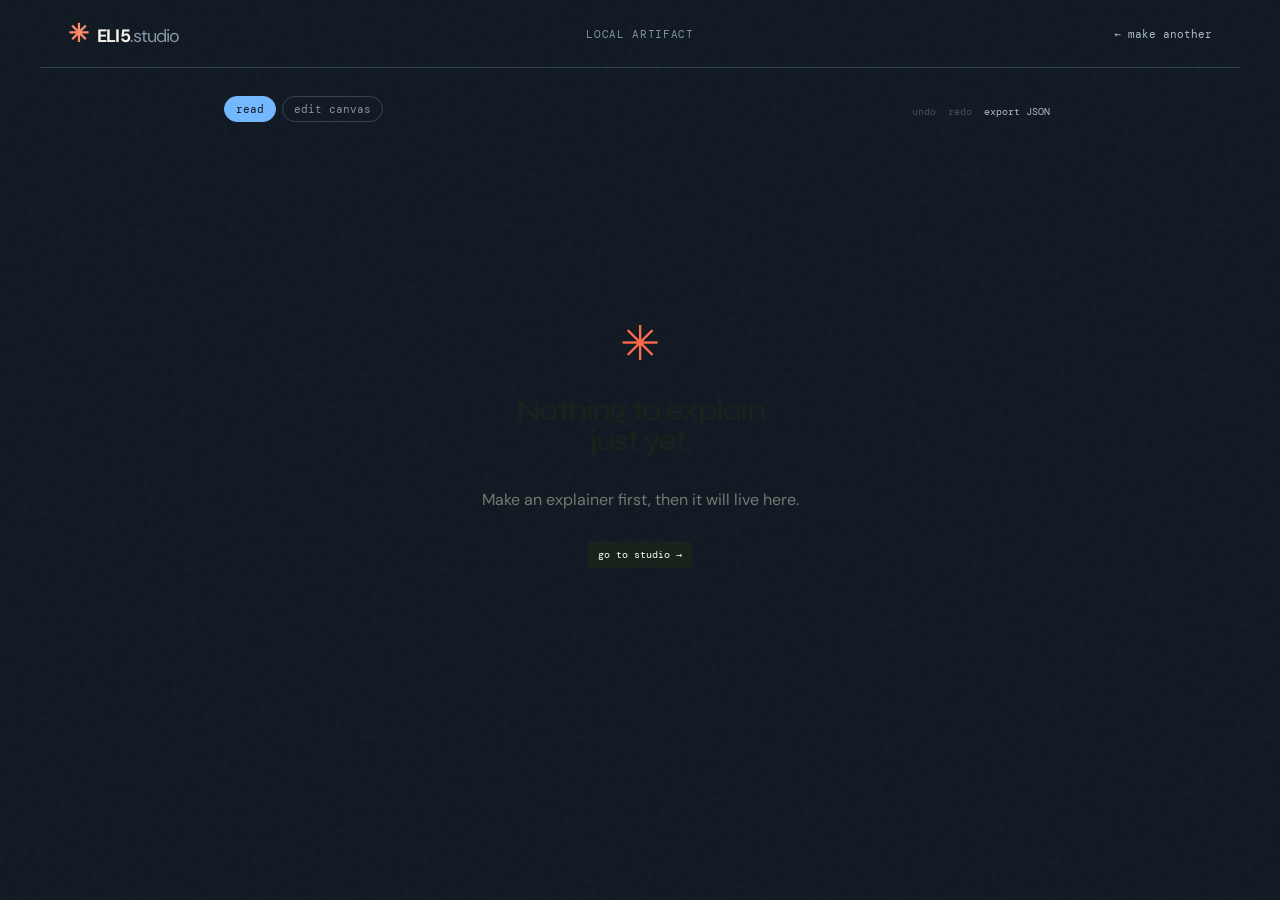
==== artifact.html @ 07897e60 "feat: move live artifacts to focused page" ====
<!doctype html>
<html lang="en">
<head>
  <meta charset="UTF-8" />
  <meta name="viewport" content="width=device-width, initial-scale=1.0" />
  <meta name="description" content="A visual explanation made with ELI5 Studio." />
  <title>Explainer artifact — ELI5 Studio</title>
  <link rel="preconnect" href="https://fonts.googleapis.com"><link rel="preconnect" href="https://fonts.gstatic.com" crossorigin>
  <link href="https://fonts.googleapis.com/css2?family=DM+Mono:wght@400;500&family=DM+Sans:wght@400;500;600;700&family=Syne:wght@600;700;800&display=swap" rel="stylesheet">
  <link rel="stylesheet" href="styles.css" />
</head>
<body class="artifact-page">
  <div class="grain"></div>
  <header class="artifact-nav"><a class="brand" href="index.html"><span class="brand-mark">✳</span> ELI5<span class="muted">.studio</span></a><span id="artifactStatus" class="mono">LOCAL ARTIFACT</span><a class="back-link" href="index.html">← make another</a></header>
  <main class="artifact-shell">
    <div class="artifact-page-toolbar"><div class="view-switcher"><button id="readerMode" class="active">read</button><button id="canvasMode">edit canvas</button></div><div><button id="undo" class="text-button" disabled>undo</button><button id="redo" class="text-button" disabled>redo</button><button id="exportJson" class="text-button">export JSON</button></div></div>
    <div id="artifact" class="artifact artifact-page-content empty-state"><div class="empty-icon">✳</div><h2>Nothing to explain<br>just yet.</h2><p>Make an explainer first, then it will live here.</p><a class="artifact-primary-link" href="index.html">go to studio →</a></div>
    <p id="canvasHelp" class="canvas-help" hidden>Drag nodes to explore · shift-click to multi-select · double-click two nodes to connect</p>
  </main>
  <script type="module" src="artifact.js"></script>
</body>
</html>
---- styles.css ----
:root{--ink:#17211b;--paper:#f5f3ed;--lime:#c9f36b;--orange:#ff6b4a;--line:#c9c9bf;--muted:#74796f}*{box-sizing:border-box}body{margin:0;background:var(--paper);color:var(--ink);font-family:'DM Sans',sans-serif}.grain{position:fixed;inset:0;pointer-events:none;opacity:.07;background-image:url("data:image/svg+xml,%3Csvg viewBox='0 0 180 180' xmlns='http://www.w3.org/2000/svg'%3E%3Cfilter id='n'%3E%3CfeTurbulence type='fractalNoise' baseFrequency='.8' numOctaves='4' stitchTiles='stitch'/%3E%3C/filter%3E%3Crect width='100%25' height='100%25' filter='url(%23n)' opacity='.35'/%3E%3C/svg%3E")}.wrap{max-width:1120px;margin:auto;padding-left:32px;padding-right:32px}.nav{height:84px;display:flex;align-items:center;justify-content:space-between;border-bottom:1px solid var(--line)}.brand{color:var(--ink);text-decoration:none;font-weight:700;font-size:18px;letter-spacing:-.05em}.brand-mark{color:var(--orange);font-size:25px;margin-right:6px}.muted{color:var(--muted);font-weight:400}.nav-note,.mono{font-family:'DM Mono',monospace;font-size:11px;letter-spacing:.06em;color:var(--muted)}.status-dot{display:inline-block;width:7px;height:7px;background:#76b544;border-radius:50%;margin-right:7px}.hero{padding:88px 0 62px;max-width:800px}.eyebrow,.section-kicker,.label{font:500 11px 'DM Mono',monospace;letter-spacing:.12em;color:var(--orange)}h1{font:800 clamp(64px,10vw,126px)/.85 Syne,sans-serif;letter-spacing:-.09em;margin:26px 0 34px}h1 em{font-style:normal;color:var(--orange)}.hero-copy{font-size:20px;line-height:1.45;max-width:510px;margin:0;color:#4c554c}.hero-rule{display:flex;align-items:center;gap:12px;margin-top:54px;font:11px 'DM Mono',monospace;color:var(--muted)}.hero-rule span:nth-child(odd){color:var(--orange)}.line{height:1px;background:var(--line);width:72px}.studio-grid{display:grid;grid-template-columns:1fr 1fr;gap:18px}.panel{border:1px solid var(--ink);background:#fffef9;min-height:550px;padding:24px;box-shadow:5px 5px 0 var(--ink)}.panel-top{display:flex;justify-content:space-between;align-items:center}.label{color:var(--ink)}.panel-top .mono{color:var(--orange)}textarea{width:100%;height:150px;border:0;border-bottom:1px solid var(--line);background:transparent;resize:none;outline:none;font:500 31px/1.15 Syne,sans-serif;letter-spacing:-.05em;color:var(--ink);padding:35px 0 15px}textarea::placeholder{color:#b8bbb2}.suggestions{display:flex;gap:7px;margin:15px 0 36px;flex-wrap:wrap}.suggestions button{background:transparent;border:1px solid var(--line);border-radius:99px;padding:7px 11px;color:var(--muted);font:11px 'DM Mono',monospace;cursor:pointer}.suggestions button:hover{border-color:var(--orange);color:var(--orange)}.field-row{border-top:1px solid var(--line);padding:14px 0;display:flex;justify-content:space-between;align-items:center}.field-row label{font:10px 'DM Mono',monospace;color:var(--muted)}select{border:0;background:transparent;color:var(--ink);font:500 13px 'DM Sans';outline:none;text-align:right}.generate{width:100%;border:0;background:var(--ink);color:#fffef9;padding:17px 18px;margin-top:24px;display:flex;justify-content:space-between;cursor:pointer;font:600 14px 'DM Sans'}.generate:hover{background:var(--orange)}.arrow{font-size:18px}.tip{text-align:center;color:var(--muted);font:10px 'DM Mono',monospace}kbd{border:1px solid var(--line);padding:2px 5px;border-radius:3px}.preview-panel{display:flex;flex-direction:column}.artifact-tag{font:10px 'DM Mono',monospace;color:#76a94d}.artifact{flex:1;display:flex;flex-direction:column;justify-content:center;align-items:center;text-align:center}.empty-icon{font-size:48px;color:var(--orange);margin-bottom:20px}.artifact h2{font:600 30px/1 Syne,sans-serif;letter-spacing:-.06em;margin:0 0 16px}.artifact p{color:var(--muted);line-height:1.6}.preview-footer{border-top:1px solid var(--line);padding-top:15px;display:flex;justify-content:space-between;align-items:center;font:10px 'DM Mono',monospace;color:var(--muted)}.text-button{border:0;background:transparent;color:var(--orange);font:10px 'DM Mono',monospace;cursor:pointer}.explain-title{align-self:flex-start;text-align:left;font:600 27px/1.05 Syne,sans-serif;letter-spacing:-.05em;margin:18px 0}.explain-visual{width:100%;background:var(--lime);padding:22px;margin:10px 0 18px;display:flex;align-items:center;justify-content:center;gap:8px;min-height:130px}.node{border:2px solid var(--ink);padding:13px 10px;background:#fffef9;font-weight:700;font-size:12px}.connector{font-size:22px}.explain-copy{align-self:flex-start;text-align:left;font-size:14px;line-height:1.5;color:#4c554c}.how-it-works{padding:110px 0 80px}.section-kicker{margin-bottom:25px}.principles{display:grid;grid-template-columns:repeat(3,1fr);border-top:1px solid var(--ink)}.principles div{padding:20px 18px 20px 0;border-right:1px solid var(--line)}.principles div+div{padding-left:18px}.principles strong,.principles span{display:block}.principles strong{font:600 20px Syne,sans-serif}.principles span{color:var(--muted);font-size:13px;margin-top:8px}footer{border-top:1px solid var(--line);padding:20px 0 35px;display:flex;justify-content:space-between;color:var(--muted);font-size:12px}@media(max-width:700px){.wrap{padding-left:20px;padding-right:20px}.nav-note{display:none}.hero{padding:65px 0 45px}.studio-grid{grid-template-columns:1fr}.panel{min-height:500px}.principles{grid-template-columns:1fr}.principles div,.principles div+div{border-right:0;border-bottom:1px solid var(--line);padding:18px 0}footer{display:block}footer .mono{display:block;margin-top:8px}}

/* Document core reader */
.document-reader { width: 100%; }
.document-template { color: var(--muted, #8793a3); font: 11px 'DM Mono', monospace; letter-spacing: .12em; text-transform: uppercase; }
.document-reader h2 { font-family: 'Syne', sans-serif; font-size: clamp(28px, 4vw, 46px); line-height: 1; letter-spacing: -.05em; margin: 18px 0; }
.document-thesis { color: var(--muted, #8793a3); font-size: 16px; line-height: 1.55; }
.document-flow { display: flex; flex-wrap: wrap; align-items: center; gap: 8px; margin: 28px 0; }
.document-flow > span:not(.connector) { padding: 12px 14px; border: 1px solid #40556d; border-radius: 12px; background: #172331; color: #f5f1e9; }
.document-flow .connector { color: #73b9ff; font-size: 22px; }
.document-relations { padding: 16px 18px; margin: 0; border-left: 2px solid #f6bf58; color: var(--muted, #8793a3); list-style: none; }
.document-relations li + li { margin-top: 8px; }
.document-relations b { color: #f5f1e9; }
.preview-footer .text-button + .text-button { margin-left: 12px; }
.view-switcher { display:flex; gap:6px; margin:-4px 0 12px; }
.view-switcher button { border:1px solid #334457; background:transparent; color:#8391a2; border-radius:999px; padding:5px 11px; font:11px 'DM Mono',monospace; cursor:pointer; }
.view-switcher button.active { color:#10151d; background:#73b9ff; border-color:#73b9ff; }
.canvas-artifact { overflow:hidden; min-height:420px; padding:0 !important; background:#111a25; }
.mental-canvas { width:100%; height:420px; display:block; cursor:grab; background-image:radial-gradient(#2b3a4d 1px,transparent 1px); background-size:24px 24px; }
.mental-canvas:active { cursor:grabbing; }
.canvas-node { cursor:grab; outline:none; }
.canvas-node rect { fill:#172331; stroke:#58718c; stroke-width:1.5; }
.canvas-node text { fill:#f5f1e9; font:600 15px 'DM Sans',sans-serif; pointer-events:none; }
.canvas-node.role-cause rect { stroke:#f6bf58; }
.canvas-node.role-effect rect { stroke:#fd8b86; }
.canvas-node:focus rect, .canvas-node:hover rect, .canvas-node.selected rect { stroke:#73b9ff; stroke-width:2.5; }
.resize-handle { fill:#73b9ff; opacity:0; cursor:nwse-resize; }
.canvas-node:hover .resize-handle, .canvas-node.selected .resize-handle { opacity:1; }
.canvas-edge { fill:none; stroke:#73b9ff; stroke-width:2; opacity:.75; }
.canvas-help { color:#8493a4; font:11px 'DM Mono',monospace; padding:8px 0; }

/* Reader artifact: the mental model is the product, not a debug dump. */
.document-reader{align-self:stretch;text-align:left;color:#f7f4ec;padding:4px 0 0}.reader-header{display:flex;align-items:center;justify-content:space-between;gap:12px}.document-template{color:#ff8a69;font:600 10px 'DM Mono',monospace;letter-spacing:.16em}.reader-status{border:1px solid #385069;color:#8da1b5;border-radius:999px;padding:5px 9px;font:10px 'DM Mono',monospace}.document-reader h2{font:800 clamp(32px,5vw,58px)/.95 Syne,sans-serif;letter-spacing:-.07em;margin:17px 0 14px;max-width:560px}.document-thesis{color:#afbdc9;font-size:15px;line-height:1.55;max-width:570px;margin:0}.reader-visual{position:relative;margin:30px 0 20px;padding:17px 16px 20px;border:1px solid #33485e;border-radius:18px;background:linear-gradient(145deg,#1a2a3b,#121c28);overflow:hidden}.reader-visual:before{content:'';position:absolute;inset:0;opacity:.25;background-image:radial-gradient(#7391ab 1px,transparent 1px);background-size:18px 18px}.reader-flow-label,.reader-flow{position:relative}.reader-flow-label{color:#7e94a8;font:10px 'DM Mono',monospace;letter-spacing:.14em;margin-bottom:14px}.reader-flow{display:flex;align-items:center;gap:7px;min-height:86px}.reader-node{position:relative;display:flex;flex:1;min-width:0;min-height:76px;flex-direction:column;justify-content:space-between;padding:12px;border:1px solid #55718c;border-radius:12px;background:#1b2b3b;box-shadow:0 8px 18px #07101955}.reader-node-index{color:#78bfff;font:10px 'DM Mono',monospace}.reader-node strong{font-size:14px;line-height:1.15;overflow-wrap:anywhere}.reader-node small{color:#8298aa;font:10px 'DM Mono',monospace;text-transform:uppercase}.reader-node.role-cause{border-color:#d49e4d}.reader-node.role-effect{border-color:#dc7776}.reader-arrow{color:#78bfff;font-size:20px;flex:0 0 auto}.document-relations{display:flex;flex-direction:column;gap:8px;padding:0;margin:0;list-style:none}.document-relations li{display:grid;grid-template-columns:1fr auto 1fr;gap:8px;align-items:center;color:#e8e5dc;font-size:12px}.document-relations li span:last-child{text-align:right}.document-relations b{color:#ffbd62;font:10px 'DM Mono',monospace;text-align:center}.reader-sources{border-top:1px solid #2e4051;margin:22px 0 0;padding-top:12px;color:#72879a;font:10px 'DM Mono',monospace}.reader-sources a{color:#8ec7ff}.reader-feedback-loop .reader-visual{border-color:#785b43}.reader-feedback-loop .reader-flow{transform:rotate(-2deg)}.reader-branches .reader-node:nth-child(3n){border-color:#a78bce}.reader-timeline .reader-node-index{color:#ffbd62}.reader-tradeoff .reader-node:nth-child(even){border-color:#df7776}@media(max-width:520px){.reader-flow{align-items:stretch;flex-direction:column}.reader-arrow{align-self:center;transform:rotate(90deg)}.reader-node{flex:1}.document-relations li{grid-template-columns:1fr;gap:3px}.document-relations li span:last-child{text-align:left}}

/* Progressive disclosure: the default path is question → explanation. */
.friendly-default span{color:var(--muted);font-size:13px}.advanced-tools{margin-top:20px;border-top:1px solid var(--line)}.advanced-tools summary{cursor:pointer;list-style:none;padding:15px 0 3px;color:var(--muted);font:11px 'DM Mono',monospace}.advanced-tools summary::-webkit-details-marker,.artifact-menu summary::-webkit-details-marker{display:none}.advanced-tools summary:after{content:' +';color:var(--orange)}.advanced-tools[open] summary:after{content:' −'}.advanced-tools .field-row:first-of-type{margin-top:10px}.artifact-menu{position:relative;display:inline-block;margin-left:10px}.artifact-menu summary{cursor:pointer;list-style:none;color:var(--muted);font:10px 'DM Mono',monospace}.artifact-menu[open]{background:#fffef9;border:1px solid var(--line);padding:8px;position:absolute;right:0;bottom:0;z-index:3;min-width:120px}.artifact-menu[open] button{display:block;width:100%;padding:6px 0;text-align:left}.artifact-menu[open] summary{margin-bottom:5px}.preview-footer{position:relative}.preview-footer #refine{font-weight:600;color:var(--ink);border:1px solid var(--ink);padding:6px 8px}.preview-footer #refine:hover{background:var(--lime)}

/* Explanatory card stack: conclusion → shape → causal relations → unpacked meaning. */
.reader-conclusion{position:relative;padding:4px 0 3px}.conclusion-label,.section-label{display:block;color:#7e94a8;font:10px 'DM Mono',monospace;letter-spacing:.14em}.reader-conclusion .conclusion-label{color:#ffbd62;margin-bottom:10px}.relationship-section{border:1px solid #33485e;border-radius:14px;padding:15px 16px;margin:18px 0}.relationship-section .section-label{margin-bottom:12px}.reader-insight{display:grid;grid-template-columns:125px 1fr;gap:12px;align-items:start;padding:15px 0 16px;border-bottom:1px solid #2e4051}.reader-insight span{color:#78bfff;font:10px 'DM Mono',monospace;letter-spacing:.12em;padding-top:4px}.reader-insight p{margin:0;color:#d6e2ed;font-size:13px;line-height:1.5}.explanation-section{padding:21px 0 0}.explanation-section .section-label{margin-bottom:10px}.explanation-cards{display:grid;grid-template-columns:1fr;gap:8px}.explanation-card{display:grid;grid-template-columns:34px 1fr;gap:10px;border:1px solid #33485e;border-radius:12px;padding:12px 13px;background:#152230}.explanation-card.role-cause{border-left:3px solid #d49e4d}.explanation-card.role-effect{border-left:3px solid #dc7776}.card-number{color:#78bfff;font:10px 'DM Mono',monospace;padding-top:4px}.explanation-card h3{font:600 14px 'DM Sans',sans-serif;margin:0 0 4px;color:#f7f4ec}.explanation-card p{margin:0;color:#9fb0bf;font-size:12px;line-height:1.45}.reader-sources span{color:#ffbd62;margin-right:8px}@media(max-width:520px){.reader-insight{grid-template-columns:1fr;gap:5px}.reader-insight span{padding:0}.relationship-section{padding:13px}.explanation-card{grid-template-columns:26px 1fr}}

/* Visual themes are independent from information templates. */
.theme-editorial{--artifact-bg:#101923;--artifact-surface:#152230;--artifact-line:#33485e;--artifact-ink:#f7f4ec;--artifact-muted:#9fb0bf;--artifact-accent:#ffbd62}.theme-canvas{--artifact-bg:#0d1420;--artifact-surface:#111f31;--artifact-line:#355579;--artifact-ink:#f3f8ff;--artifact-muted:#a1bed7;--artifact-accent:#73b9ff;background:#0d1420!important}.theme-canvas .reader-visual{background:#101e31;background-image:linear-gradient(#1c3450 1px,transparent 1px),linear-gradient(90deg,#1c3450 1px,transparent 1px);background-size:24px 24px}.theme-canvas .reader-node{border-radius:5px;box-shadow:4px 4px 0 #06101b}.theme-canvas .explanation-card{border-radius:5px}.theme-notebook{--artifact-bg:#f6f0df;--artifact-surface:#fffdf4;--artifact-line:#d4c39c;--artifact-ink:#292720;--artifact-muted:#746e60;--artifact-accent:#ba5b43;background:#f6f0df!important;color:#292720}.theme-notebook .document-reader{color:#292720}.theme-notebook .document-template,.theme-notebook .conclusion-label{color:#ba5b43}.theme-notebook .reader-status{border-color:#c8b789;color:#746e60}.theme-notebook .document-thesis,.theme-notebook .explanation-card p{color:#746e60}.theme-notebook .reader-visual,.theme-notebook .relationship-section{background:#fffdf4;border-color:#d4c39c}.theme-notebook .reader-visual:before{background-image:linear-gradient(#e3d7b9 1px,transparent 1px);background-size:100% 28px;opacity:.7}.theme-notebook .reader-node,.theme-notebook .explanation-card{background:#fffdf4;border-color:#cfbd8f;box-shadow:none}.theme-notebook .reader-node strong,.theme-notebook .explanation-card h3,.theme-notebook .document-relations li,.theme-notebook .reader-insight p{color:#292720}.theme-notebook .reader-node small,.theme-notebook .section-label,.theme-notebook .reader-flow-label{color:#887f6d}.theme-notebook .reader-arrow,.theme-notebook .card-number,.theme-notebook .reader-insight span{color:#ba5b43}.theme-notebook .reader-insight,.theme-notebook .reader-sources{border-color:#d4c39c}.theme-executive{--artifact-bg:#fff;--artifact-surface:#f7f9fc;--artifact-line:#d9e0e8;--artifact-ink:#172332;--artifact-muted:#637285;--artifact-accent:#266dd3;background:#fff!important;color:#172332}.theme-executive .document-reader{color:#172332}.theme-executive .document-template,.theme-executive .conclusion-label{color:#266dd3}.theme-executive .reader-status{border-radius:3px;border-color:#c3d2e6;color:#266dd3}.theme-executive .document-thesis,.theme-executive .explanation-card p{color:#637285}.theme-executive .reader-visual,.theme-executive .relationship-section{background:#f7f9fc;border-color:#d9e0e8;border-radius:5px}.theme-executive .reader-visual:before{display:none}.theme-executive .reader-node,.theme-executive .explanation-card{background:#fff;border-color:#d9e0e8;border-radius:4px;box-shadow:none}.theme-executive .reader-node strong,.theme-executive .explanation-card h3,.theme-executive .document-relations li,.theme-executive .reader-insight p{color:#172332}.theme-executive .reader-node small,.theme-executive .section-label,.theme-executive .reader-flow-label{color:#637285}.theme-executive .reader-arrow,.theme-executive .card-number,.theme-executive .reader-insight span{color:#266dd3}.theme-executive .reader-insight,.theme-executive .reader-sources{border-color:#d9e0e8}

/* The studio is an entry point; artifacts get their own distraction-free page. */
.artifact-preview-note{margin:7px 0 10px;color:var(--muted);font:10px/1.4 'DM Mono',monospace}.open-artifact-link,.artifact-primary-link{display:inline-block;border:1px solid var(--ink);padding:6px 9px;background:var(--ink);color:#fffef9;text-decoration:none;font:10px 'DM Mono',monospace}.open-artifact-link:hover,.artifact-primary-link:hover{background:var(--orange);border-color:var(--orange)}.artifact-page{background:#111923}.artifact-nav{height:68px;max-width:1200px;margin:auto;padding:0 28px;display:grid;grid-template-columns:1fr auto 1fr;align-items:center;border-bottom:1px solid #2d4052}.artifact-nav .brand{color:#f7f4ec}.artifact-nav .muted{color:#8595a4}.artifact-nav .brand-mark{color:#ff8a69}.artifact-nav .mono{color:#7f94a7}.back-link{justify-self:end;color:#afbdc9;text-decoration:none;font:11px 'DM Mono',monospace}.back-link:hover{color:#ffbd62}.artifact-shell{max-width:880px;margin:0 auto;padding:28px 24px 64px}.artifact-page-toolbar{display:flex;align-items:center;justify-content:space-between;gap:12px;margin-bottom:18px}.artifact-page-content{min-height:600px;padding:38px!important;justify-content:flex-start}.artifact-page-content.empty-state{justify-content:center}.artifact-page-content .document-reader{max-width:760px;margin:0 auto}.artifact-page .view-switcher{margin:0}.artifact-page .text-button{color:#afbdc9}.artifact-page .text-button:disabled{opacity:.35}.artifact-page .mental-canvas{height:620px}.artifact-page .canvas-artifact{padding:0!important}.artifact-page .artifact-primary-link{margin-top:12px}@media(max-width:600px){.artifact-nav{padding:0 18px;grid-template-columns:1fr auto}.artifact-nav #artifactStatus{display:none}.artifact-shell{padding:18px 14px 45px}.artifact-page-toolbar{align-items:flex-start;flex-direction:column}.artifact-page-content{padding:22px!important;min-height:500px}.artifact-page .mental-canvas{height:520px}}
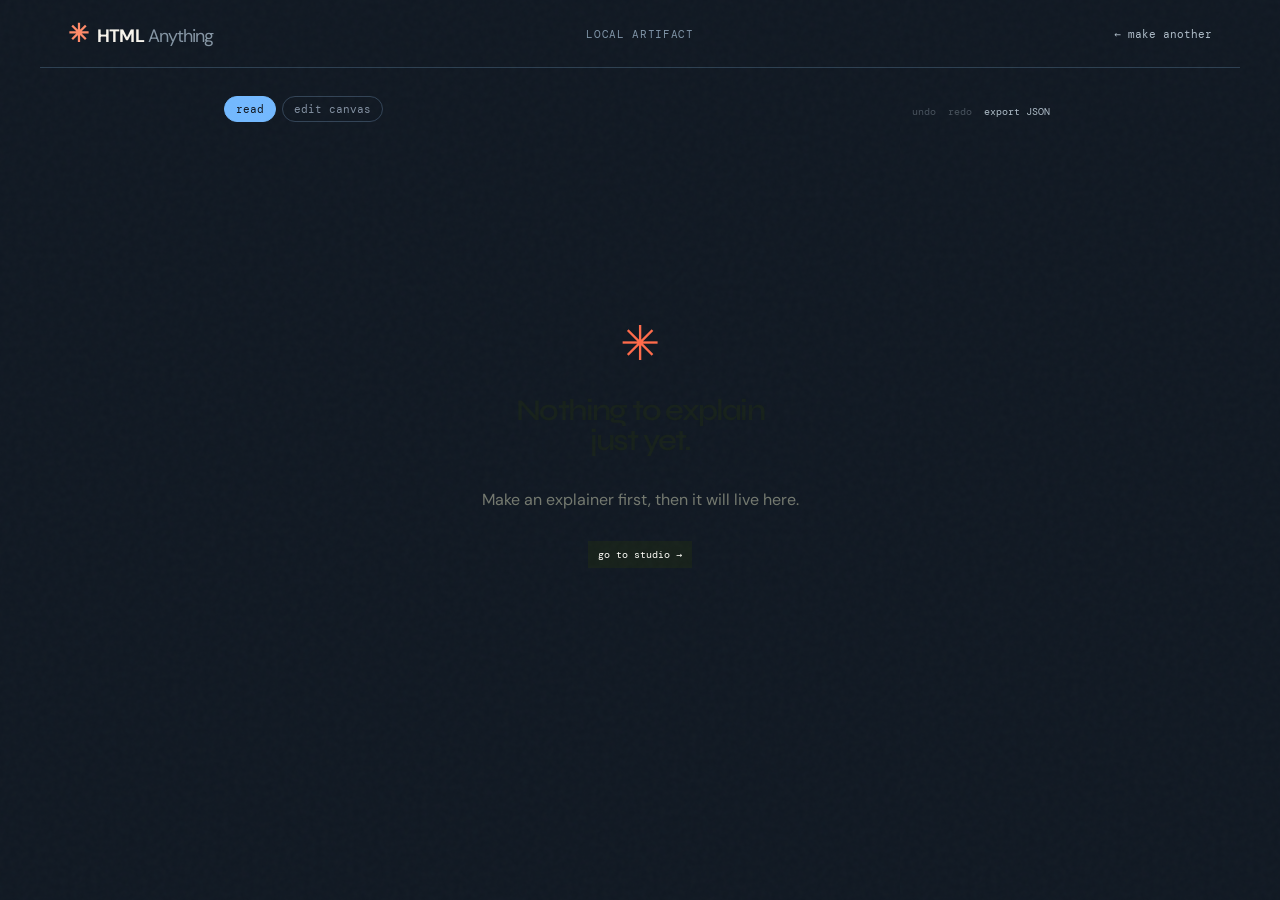
==== commit 64e18d43: "chore: make HTML Anything the product brand" ====
--- a/artifact.html
+++ b/artifact.html
@@ -3,15 +3,15 @@
 <head>
   <meta charset="UTF-8" />
   <meta name="viewport" content="width=device-width, initial-scale=1.0" />
-  <meta name="description" content="A visual explanation made with ELI5 Studio." />
-  <title>Explainer artifact — ELI5 Studio</title>
+  <meta name="description" content="A visual explanation made with HTML Anything." />
+  <title>Explainer artifact — HTML Anything</title>
   <link rel="preconnect" href="https://fonts.googleapis.com"><link rel="preconnect" href="https://fonts.gstatic.com" crossorigin>
   <link href="https://fonts.googleapis.com/css2?family=DM+Mono:wght@400;500&family=DM+Sans:wght@400;500;600;700&family=Syne:wght@600;700;800&display=swap" rel="stylesheet">
   <link rel="stylesheet" href="styles.css" />
 </head>
 <body class="artifact-page">
   <div class="grain"></div>
-  <header class="artifact-nav"><a class="brand" href="index.html"><span class="brand-mark">✳</span> ELI5<span class="muted">.studio</span></a><span id="artifactStatus" class="mono">LOCAL ARTIFACT</span><a class="back-link" href="index.html">← make another</a></header>
+  <header class="artifact-nav"><a class="brand" href="index.html"><span class="brand-mark">✳</span> HTML<span class="muted"> Anything</span></a><span id="artifactStatus" class="mono">LOCAL ARTIFACT</span><a class="back-link" href="index.html">← make another</a></header>
   <main class="artifact-shell">
     <div class="artifact-page-toolbar"><div class="view-switcher"><button id="readerMode" class="active">read</button><button id="canvasMode">edit canvas</button></div><div><button id="undo" class="text-button" disabled>undo</button><button id="redo" class="text-button" disabled>redo</button><button id="exportJson" class="text-button">export JSON</button></div></div>
     <div id="artifact" class="artifact artifact-page-content empty-state"><div class="empty-icon">✳</div><h2>Nothing to explain<br>just yet.</h2><p>Make an explainer first, then it will live here.</p><a class="artifact-primary-link" href="index.html">go to studio →</a></div>
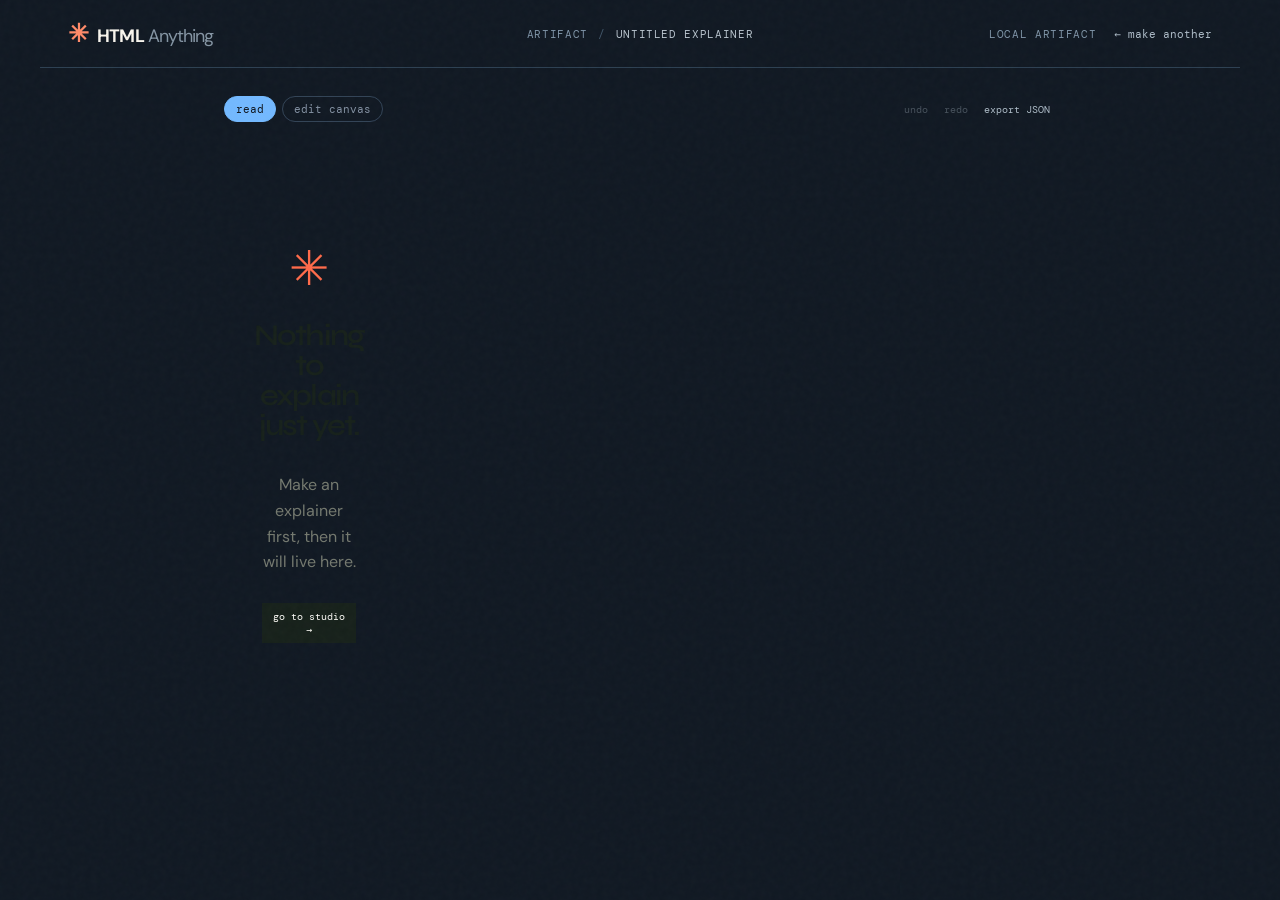
==== commit 0646a4c0: "Refresh explainer artifact workspace UI" ====
--- a/artifact.html
+++ b/artifact.html
@@ -11,10 +11,13 @@
 </head>
 <body class="artifact-page">
   <div class="grain"></div>
-  <header class="artifact-nav"><a class="brand" href="index.html"><span class="brand-mark">✳</span> HTML<span class="muted"> Anything</span></a><span id="artifactStatus" class="mono">LOCAL ARTIFACT</span><a class="back-link" href="index.html">← make another</a></header>
+  <header class="artifact-nav"><a class="brand" href="index.html"><span class="brand-mark">✳</span> HTML<span class="muted"> Anything</span></a><div class="artifact-breadcrumb mono"><span>ARTIFACT</span><span class="breadcrumb-slash">/</span><span id="artifactName">UNTITLED EXPLAINER</span></div><div class="artifact-nav-actions"><span id="artifactStatus" class="mono">LOCAL ARTIFACT</span><a class="back-link" href="index.html">← make another</a></div></header>
   <main class="artifact-shell">
-    <div class="artifact-page-toolbar"><div class="view-switcher"><button id="readerMode" class="active">read</button><button id="canvasMode">edit canvas</button></div><div><button id="undo" class="text-button" disabled>undo</button><button id="redo" class="text-button" disabled>redo</button><button id="exportJson" class="text-button">export JSON</button></div></div>
-    <div id="artifact" class="artifact artifact-page-content empty-state"><div class="empty-icon">✳</div><h2>Nothing to explain<br>just yet.</h2><p>Make an explainer first, then it will live here.</p><a class="artifact-primary-link" href="index.html">go to studio →</a></div>
+    <div class="artifact-page-toolbar"><div class="view-switcher" role="tablist" aria-label="Artifact view"><button id="readerMode" class="active" role="tab">read</button><button id="canvasMode" role="tab">edit canvas</button></div><div class="artifact-actions"><button id="undo" class="text-button" disabled>undo</button><button id="redo" class="text-button" disabled>redo</button><button id="exportJson" class="text-button">export JSON</button></div></div>
+    <div class="artifact-workspace">
+      <aside id="artifactOutline" class="artifact-outline" aria-label="Explainer outline" hidden></aside>
+      <div class="artifact-main"><div id="artifact" class="artifact artifact-page-content empty-state"><div class="empty-icon">✳</div><h2>Nothing to explain<br>just yet.</h2><p>Make an explainer first, then it will live here.</p><a class="artifact-primary-link" href="index.html">go to studio →</a></div><div id="readerProgress" class="reader-progress" hidden><span></span></div></div>
+    </div>
     <p id="canvasHelp" class="canvas-help" hidden>Drag nodes to explore · shift-click to multi-select · double-click two nodes to connect</p>
   </main>
   <script type="module" src="artifact.js"></script>
--- a/styles.css
+++ b/styles.css
@@ -43,3 +43,6 @@
 
 /* The studio is an entry point; artifacts get their own distraction-free page. */
 .artifact-preview-note{margin:7px 0 10px;color:var(--muted);font:10px/1.4 'DM Mono',monospace}.open-artifact-link,.artifact-primary-link{display:inline-block;border:1px solid var(--ink);padding:6px 9px;background:var(--ink);color:#fffef9;text-decoration:none;font:10px 'DM Mono',monospace}.open-artifact-link:hover,.artifact-primary-link:hover{background:var(--orange);border-color:var(--orange)}.artifact-page{background:#111923}.artifact-nav{height:68px;max-width:1200px;margin:auto;padding:0 28px;display:grid;grid-template-columns:1fr auto 1fr;align-items:center;border-bottom:1px solid #2d4052}.artifact-nav .brand{color:#f7f4ec}.artifact-nav .muted{color:#8595a4}.artifact-nav .brand-mark{color:#ff8a69}.artifact-nav .mono{color:#7f94a7}.back-link{justify-self:end;color:#afbdc9;text-decoration:none;font:11px 'DM Mono',monospace}.back-link:hover{color:#ffbd62}.artifact-shell{max-width:880px;margin:0 auto;padding:28px 24px 64px}.artifact-page-toolbar{display:flex;align-items:center;justify-content:space-between;gap:12px;margin-bottom:18px}.artifact-page-content{min-height:600px;padding:38px!important;justify-content:flex-start}.artifact-page-content.empty-state{justify-content:center}.artifact-page-content .document-reader{max-width:760px;margin:0 auto}.artifact-page .view-switcher{margin:0}.artifact-page .text-button{color:#afbdc9}.artifact-page .text-button:disabled{opacity:.35}.artifact-page .mental-canvas{height:620px}.artifact-page .canvas-artifact{padding:0!important}.artifact-page .artifact-primary-link{margin-top:12px}@media(max-width:600px){.artifact-nav{padding:0 18px;grid-template-columns:1fr auto}.artifact-nav #artifactStatus{display:none}.artifact-shell{padding:18px 14px 45px}.artifact-page-toolbar{align-items:flex-start;flex-direction:column}.artifact-page-content{padding:22px!important;min-height:500px}.artifact-page .mental-canvas{height:520px}}
+
+/* Artifact workspace shell: quiet chrome, visible orientation, reader-first. */
+.artifact-breadcrumb{display:flex;align-items:center;gap:10px;white-space:nowrap}.breadcrumb-slash{color:#40566a}.artifact-breadcrumb span:last-child{color:#b8c3cd;max-width:220px;overflow:hidden;text-overflow:ellipsis}.artifact-nav-actions{display:flex;justify-content:flex-end;align-items:center;gap:18px}.artifact-workspace{display:grid;grid-template-columns:170px minmax(0,880px);gap:28px;align-items:start}.artifact-main{min-width:0}.artifact-actions{display:flex;align-items:center;gap:4px}.artifact-outline{position:sticky;top:28px;padding-top:10px}.outline-label{color:#62778a;font:10px 'DM Mono',monospace;letter-spacing:.12em;margin-bottom:15px}.outline-link{display:flex;gap:9px;align-items:baseline;padding:9px 0;color:#7890a3;text-decoration:none;font-size:12px;border-left:1px solid transparent}.outline-link span{color:#4d667c;font:10px 'DM Mono',monospace}.outline-link:hover,.outline-link.active{color:#f0ece3;border-left-color:#ffbd62;padding-left:10px}.outline-link.active span{color:#ffbd62}.reader-progress{position:fixed;z-index:10;left:0;right:0;bottom:0;height:3px;background:#273a4b}.reader-progress span{display:block;height:100%;width:0;background:#ffbd62;transition:width .12s ease}.artifact-page-content .document-reader section{scroll-margin-top:20px}@media(max-width:800px){.artifact-workspace{display:block}.artifact-outline{display:none!important}.artifact-nav{grid-template-columns:1fr auto}.artifact-breadcrumb{display:none}.artifact-nav-actions{gap:10px}.artifact-nav #artifactStatus{display:none}}@media(max-width:600px){.artifact-nav{padding:0 18px}.artifact-shell{padding:18px 14px 45px}.artifact-page-toolbar{align-items:flex-start;flex-direction:column}.artifact-actions{width:100%;justify-content:flex-end}}
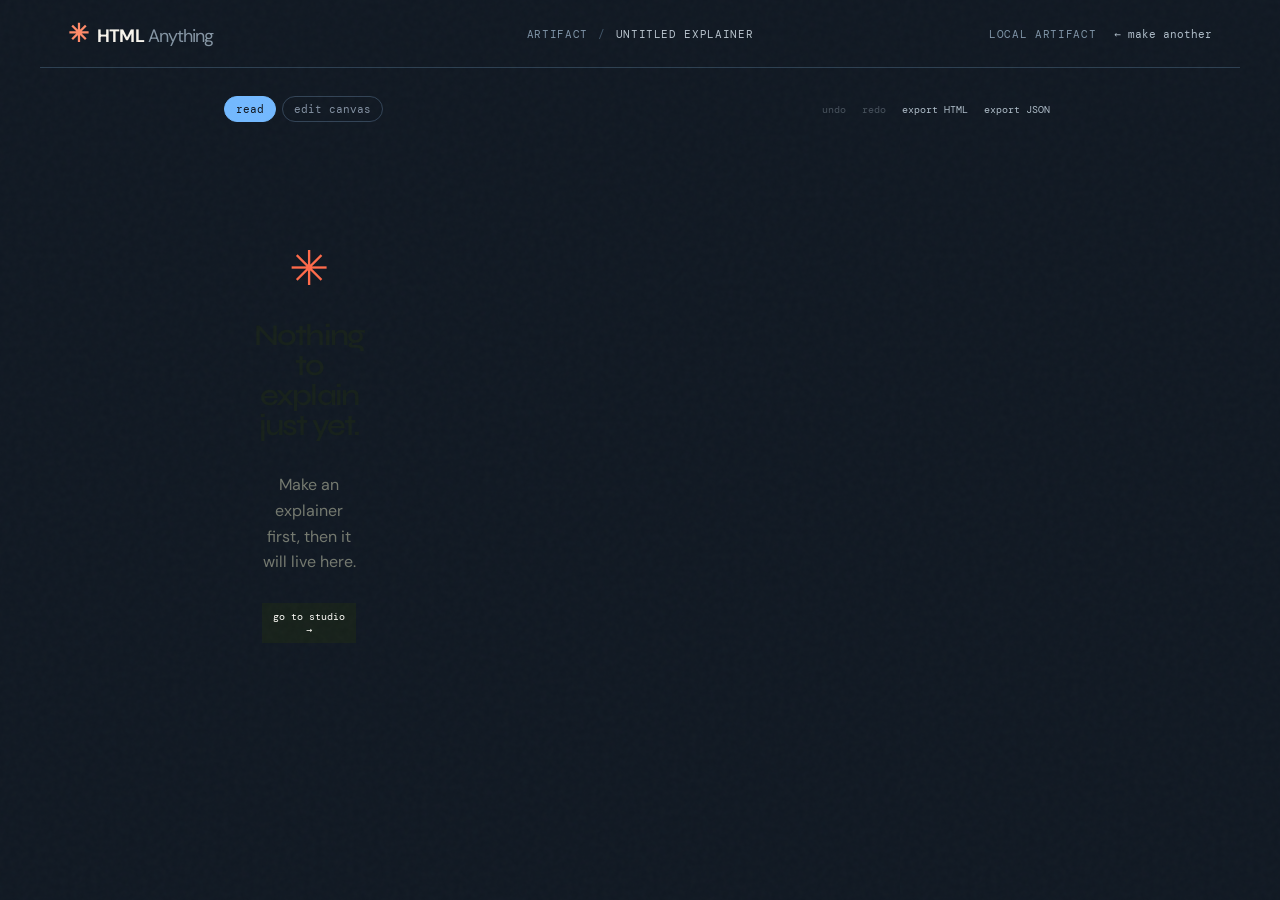
==== commit c785cdfb: "Improve artifact canvas and export controls" ====
--- a/artifact.html
+++ b/artifact.html
@@ -13,12 +13,12 @@
   <div class="grain"></div>
   <header class="artifact-nav"><a class="brand" href="index.html"><span class="brand-mark">✳</span> HTML<span class="muted"> Anything</span></a><div class="artifact-breadcrumb mono"><span>ARTIFACT</span><span class="breadcrumb-slash">/</span><span id="artifactName">UNTITLED EXPLAINER</span></div><div class="artifact-nav-actions"><span id="artifactStatus" class="mono">LOCAL ARTIFACT</span><a class="back-link" href="index.html">← make another</a></div></header>
   <main class="artifact-shell">
-    <div class="artifact-page-toolbar"><div class="view-switcher" role="tablist" aria-label="Artifact view"><button id="readerMode" class="active" role="tab">read</button><button id="canvasMode" role="tab">edit canvas</button></div><div class="artifact-actions"><button id="undo" class="text-button" disabled>undo</button><button id="redo" class="text-button" disabled>redo</button><button id="exportJson" class="text-button">export JSON</button></div></div>
+    <div class="artifact-page-toolbar"><div class="view-switcher" role="tablist" aria-label="Artifact view"><button id="readerMode" class="active" role="tab">read</button><button id="canvasMode" role="tab">edit canvas</button></div><div class="artifact-actions"><button id="fitCanvas" class="text-button" hidden>fit canvas</button><button id="undo" class="text-button" disabled>undo</button><button id="redo" class="text-button" disabled>redo</button><button id="exportHtml" class="text-button">export HTML</button><button id="exportJson" class="text-button">export JSON</button></div></div>
     <div class="artifact-workspace">
       <aside id="artifactOutline" class="artifact-outline" aria-label="Explainer outline" hidden></aside>
       <div class="artifact-main"><div id="artifact" class="artifact artifact-page-content empty-state"><div class="empty-icon">✳</div><h2>Nothing to explain<br>just yet.</h2><p>Make an explainer first, then it will live here.</p><a class="artifact-primary-link" href="index.html">go to studio →</a></div><div id="readerProgress" class="reader-progress" hidden><span></span></div></div>
     </div>
-    <p id="canvasHelp" class="canvas-help" hidden>Drag nodes to explore · shift-click to multi-select · double-click two nodes to connect</p>
+    <p id="canvasHelp" class="canvas-help" hidden>Drag nodes to arrange · drag empty space to pan · shift-click to multi-select · double-click two nodes to connect</p>
   </main>
   <script type="module" src="artifact.js"></script>
 </body>
